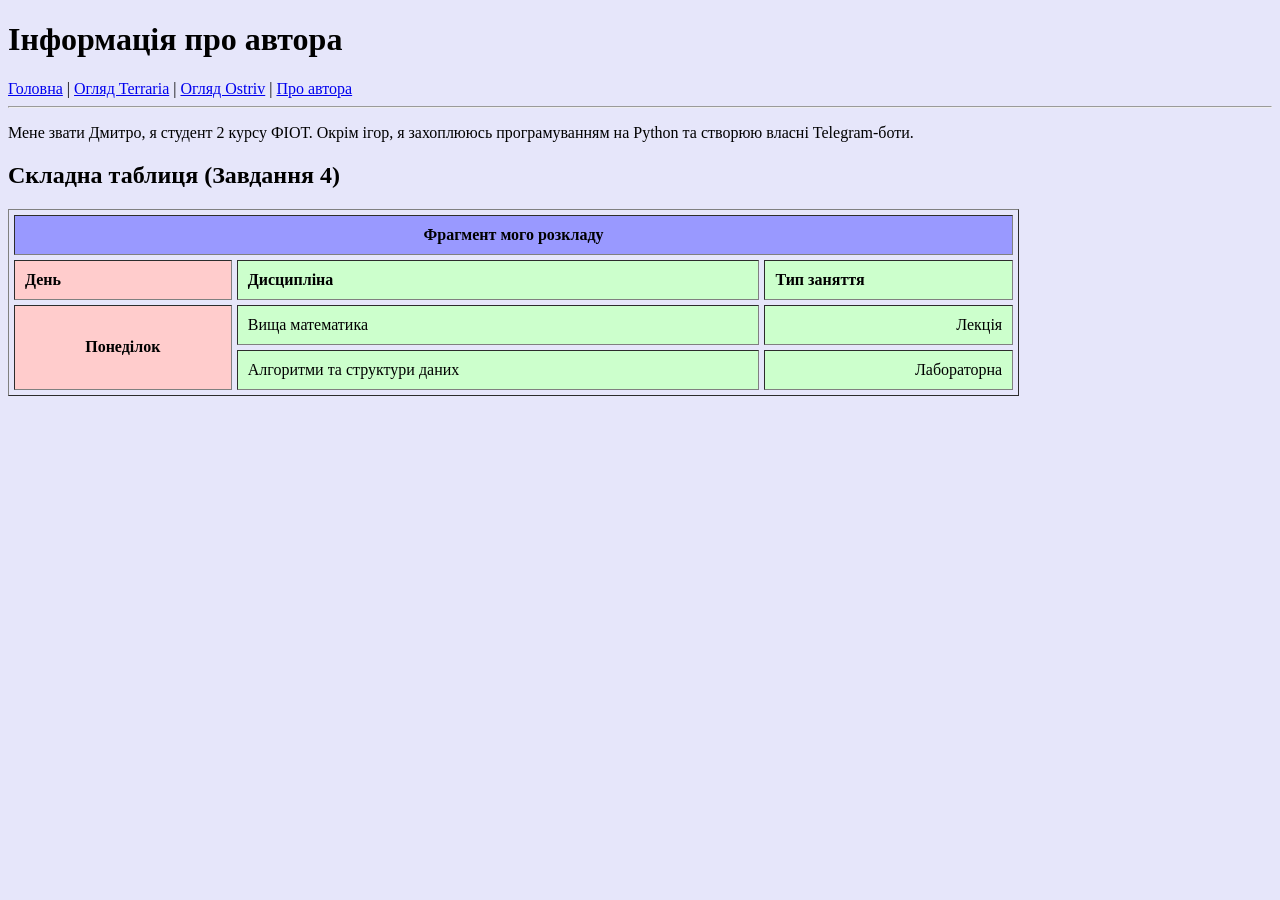
==== about.html @ 7c20283e "Added tables, images and formatting for Lab 2" ====
<!DOCTYPE html>
<html lang="uk">
<head>
    <meta charset="UTF-8">
    <meta name="author" content="Дмитро">
    <title>Про автора</title>
</head>
<body bgcolor="#e6e6fa">
    <h1>Інформація про автора</h1>
    <nav>
        <a href="index.html">Головна</a> |
        <a href="terraria.html">Огляд Terraria</a> |
        <a href="ostriv.html">Огляд Ostriv</a> |
        <a href="about.html">Про автора</a>
    </nav>
    <hr>

    <p>Мене звати Дмитро, я студент 2 курсу ФІОТ. Окрім ігор, я захоплююсь програмуванням на Python та створюю власні Telegram-боти.</p>

    <h2>Складна таблиця (Завдання 4)</h2>
    <table border="1" cellspacing="5" cellpadding="10" width="80%">
        
        <colgroup>
            <col style="background-color: #ffcccc;">
            <col span="2" style="background-color: #ccffcc;">
        </colgroup>
        
        <tr align="center">
            <th colspan="3" bgcolor="#9999ff">Фрагмент мого розкладу</th>
        </tr>
        <tr align="left">
            <th>День</th>
            <th>Дисципліна</th>
            <th>Тип заняття</th>
        </tr>
        <tr>
            <td rowspan="2" valign="middle" align="center"><b>Понеділок</b></td>
            <td>Вища математика</td>
            <td align="right">Лекція</td>
        </tr>
        <tr>
            <td>Алгоритми та структури даних</td>
            <td align="right">Лабораторна</td>
        </tr>
    </table>

</body>
</html>
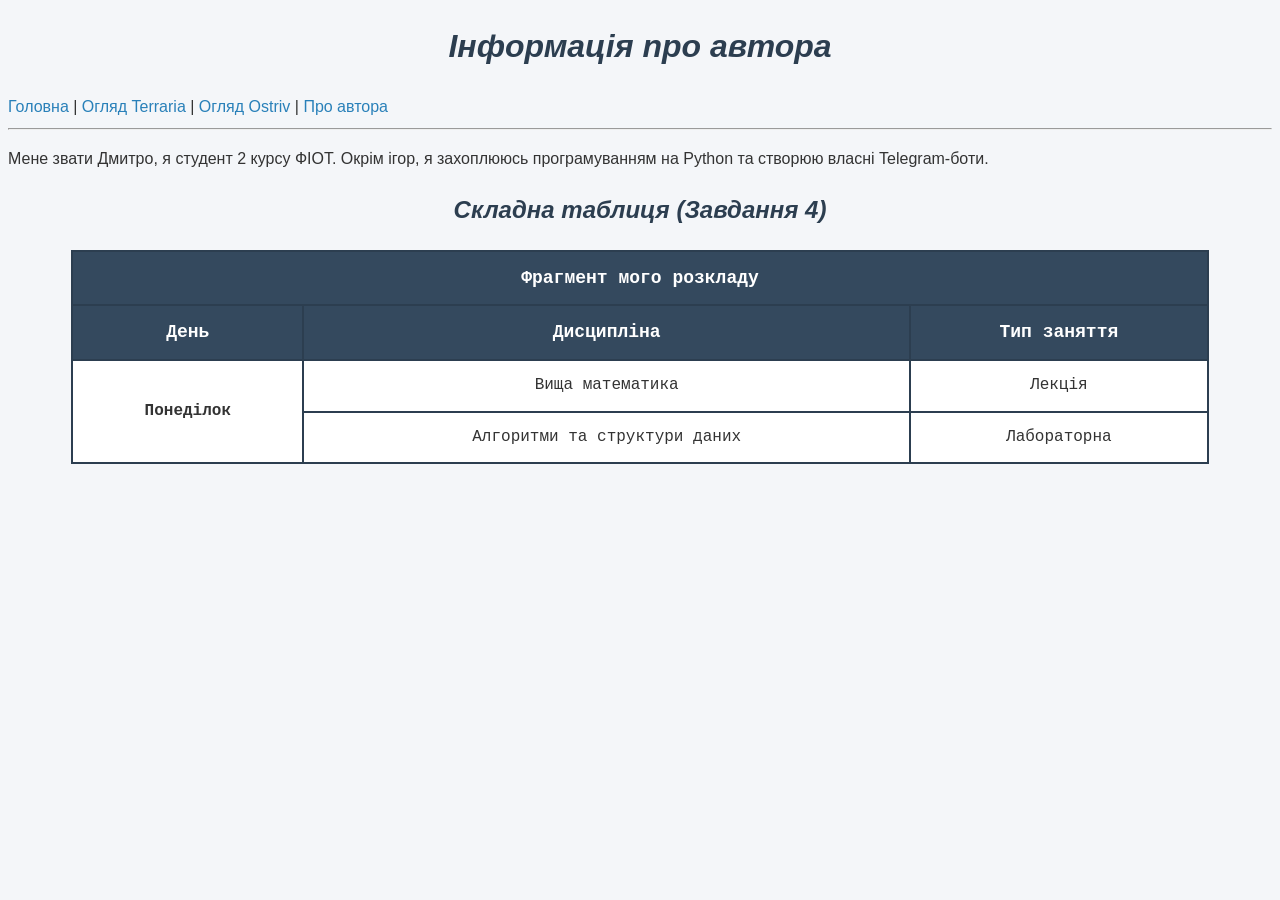
==== commit 92d671fa: "Виконано Лабораторну 3: додано CSS стилі (зовнішні, внутрішні, рівня документу)" ====
--- a/about.html
+++ b/about.html
@@ -4,8 +4,9 @@
     <meta charset="UTF-8">
     <meta name="author" content="Дмитро">
     <title>Про автора</title>
+    <link rel="stylesheet" href="style.css">
 </head>
-<body bgcolor="#e6e6fa">
+<body>
     <h1>Інформація про автора</h1>
     <nav>
         <a href="index.html">Головна</a> |
@@ -18,31 +19,29 @@
     <p>Мене звати Дмитро, я студент 2 курсу ФІОТ. Окрім ігор, я захоплююсь програмуванням на Python та створюю власні Telegram-боти.</p>
 
     <h2>Складна таблиця (Завдання 4)</h2>
-    <table border="1" cellspacing="5" cellpadding="10" width="80%">
-        
+    <table>
         <colgroup>
             <col style="background-color: #ffcccc;">
             <col span="2" style="background-color: #ccffcc;">
         </colgroup>
         
-        <tr align="center">
-            <th colspan="3" bgcolor="#9999ff">Фрагмент мого розкладу</th>
+        <tr>
+            <th colspan="3">Фрагмент мого розкладу</th>
         </tr>
-        <tr align="left">
+        <tr>
             <th>День</th>
             <th>Дисципліна</th>
             <th>Тип заняття</th>
         </tr>
         <tr>
-            <td rowspan="2" valign="middle" align="center"><b>Понеділок</b></td>
+            <td rowspan="2"><b>Понеділок</b></td>
             <td>Вища математика</td>
-            <td align="right">Лекція</td>
+            <td>Лекція</td>
         </tr>
         <tr>
             <td>Алгоритми та структури даних</td>
-            <td align="right">Лабораторна</td>
+            <td>Лабораторна</td>
         </tr>
     </table>
-
 </body>
 </html>
--- a/style.css
+++ b/style.css
@@ -0,0 +1,83 @@
+/* 1. Стилі для тега BODY */
+body {
+    background-color: #f4f6f9; 
+    font-family: Arial, sans-serif;
+    font-size: 16px;
+    line-height: 1.6;
+    color: #333333;
+}
+
+/* 2. Стилі для заголовків */
+h1, h2 {
+    color: #2c3e50;
+    text-align: center; 
+    font-style: italic; 
+}
+/* 3. Базові стилі для посилань */
+a {
+    color: #2980b9;
+    text-decoration: none;
+}
+a:hover {
+    text-decoration: underline;
+}
+
+/* 4. Селектори класу та унікального ідентифікатора  */
+.important-text {
+    color: red !important; 
+    font-weight: bold;
+}
+
+#unique-block {
+    background-color: #e8f4f8;
+    padding: 15px; 
+    border-left: 5px solid #2980b9; 
+}
+
+/* 5. Стилі для списків */
+ul {
+    background-color: #eaf2f8;
+    margin: 20px; 
+    padding: 15px; 
+    border: 1px dashed #3498db; 
+}
+
+ol {
+    background-color: #fdf2e9;
+    margin: 20px;
+    padding: 15px;
+    border: 2px solid #e67e22;
+}
+
+dl {
+    background-color: #eaeded;
+    padding: 15px;
+    border-radius: 8px; 
+}
+dt {
+    font-weight: bold;
+    color: #16a085;
+}
+
+/* 6. Стилі для таблиць */
+table {
+    width: 90%;
+    margin: 20px auto; 
+    border-collapse: collapse;
+    font-family: "Courier New", Courier, monospace; 
+}
+
+th, td {
+    border: 2px solid #2c3e50; 
+    padding: 12px; 
+    text-align: center;
+}
+
+th {
+    background-color: #34495e; 
+    color: white;
+    font-size: 18px;
+}
+td {
+    background-color: #ffffff;
+}
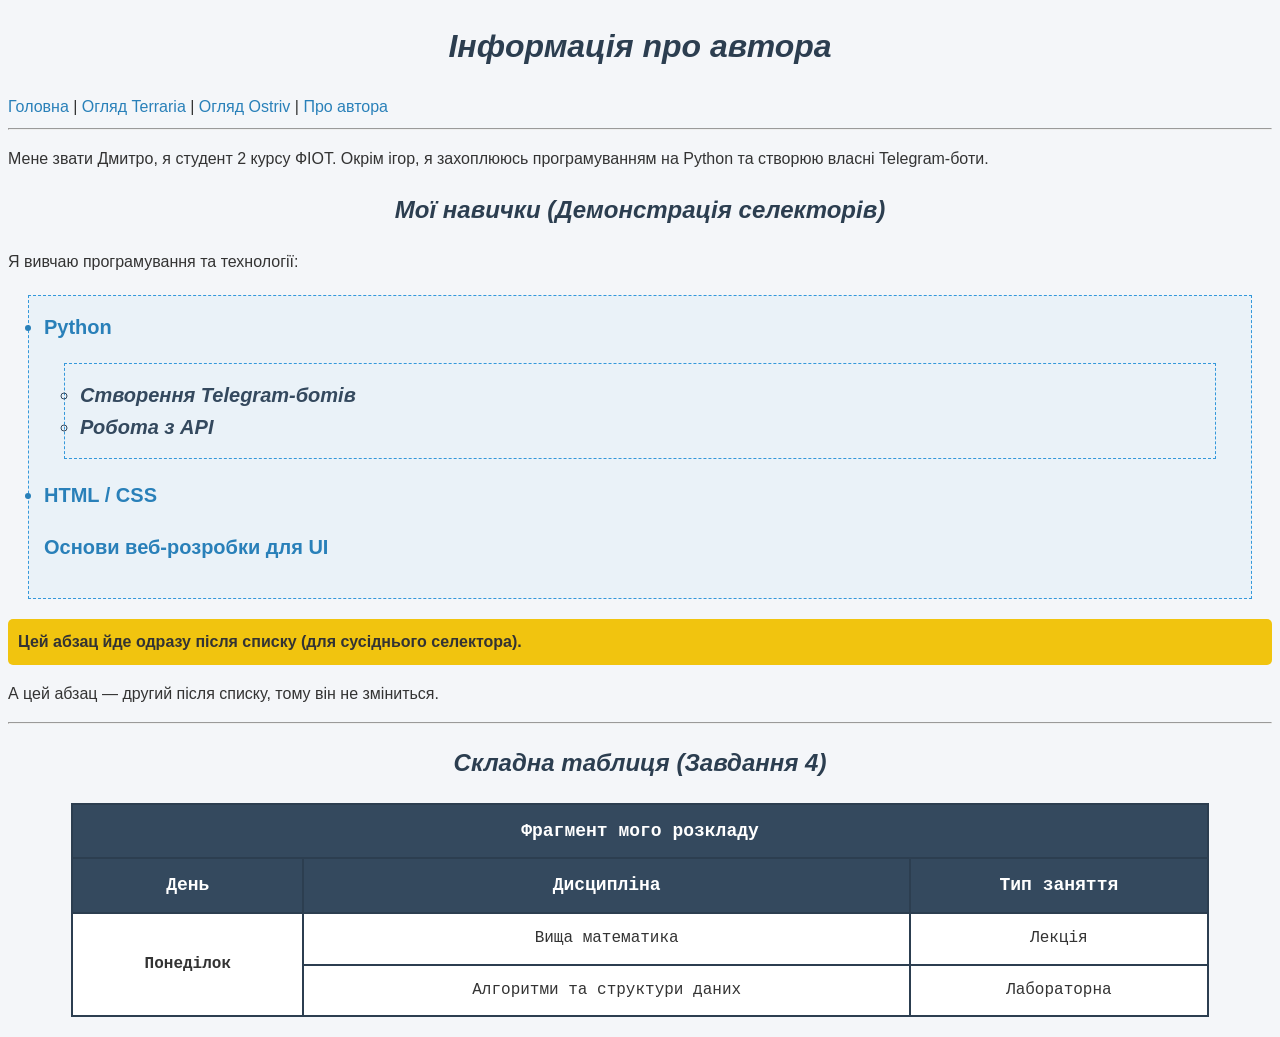
==== commit 2197c494: "Виконано Лабораторну 4: додано контекстні, сусідні та дочірні селектори" ====
--- a/about.html
+++ b/about.html
@@ -17,6 +17,28 @@
     <hr>
 
     <p>Мене звати Дмитро, я студент 2 курсу ФІОТ. Окрім ігор, я захоплююсь програмуванням на Python та створюю власні Telegram-боти.</p>
+
+<div class="skills-block">
+        <h2>Мої навички (Демонстрація селекторів)</h2>
+        <p>Я вивчаю програмування та технології:</p>
+        
+        <ul class="main-list">
+            <li>Python
+                <ul>
+                    <li>Створення Telegram-ботів</li>
+                    <li>Робота з API</li>
+                </ul>
+            </li>
+            <li>HTML / CSS
+                <p>Основи веб-розробки для UI</p>
+            </li>
+        </ul>
+        
+        <p>Цей абзац йде одразу після списку (для сусіднього селектора).</p>
+        <p>А цей абзац — другий після списку, тому він не зміниться.</p>
+    </div>
+    <hr>
+
 
     <h2>Складна таблиця (Завдання 4)</h2>
     <table>
--- a/style.css
+++ b/style.css
@@ -80,4 +80,29 @@
 }
 td {
     background-color: #ffffff;
+}
+
+
+/* ЛАБОРАТОРНА 4: КОМБІНАТОРИ (СЕЛЕКТОРИ)*/
+
+/* 1. Контекстний селектор (пробіл)  */
+.skills-block li {
+    font-style: italic;
+    color: #34495e;
+}
+
+/* 2. Дочірній селектор  */
+.main-list > li {
+    font-weight: bold;
+    font-size: 20px;
+    color: #2980b9; 
+    font-style: normal; 
+}
+
+/* 3. Сусідній селектор*/
+ul.main-list + p {
+    background-color: #f1c40f;
+    padding: 10px;
+    border-radius: 5px;
+    font-weight: bold;
 }
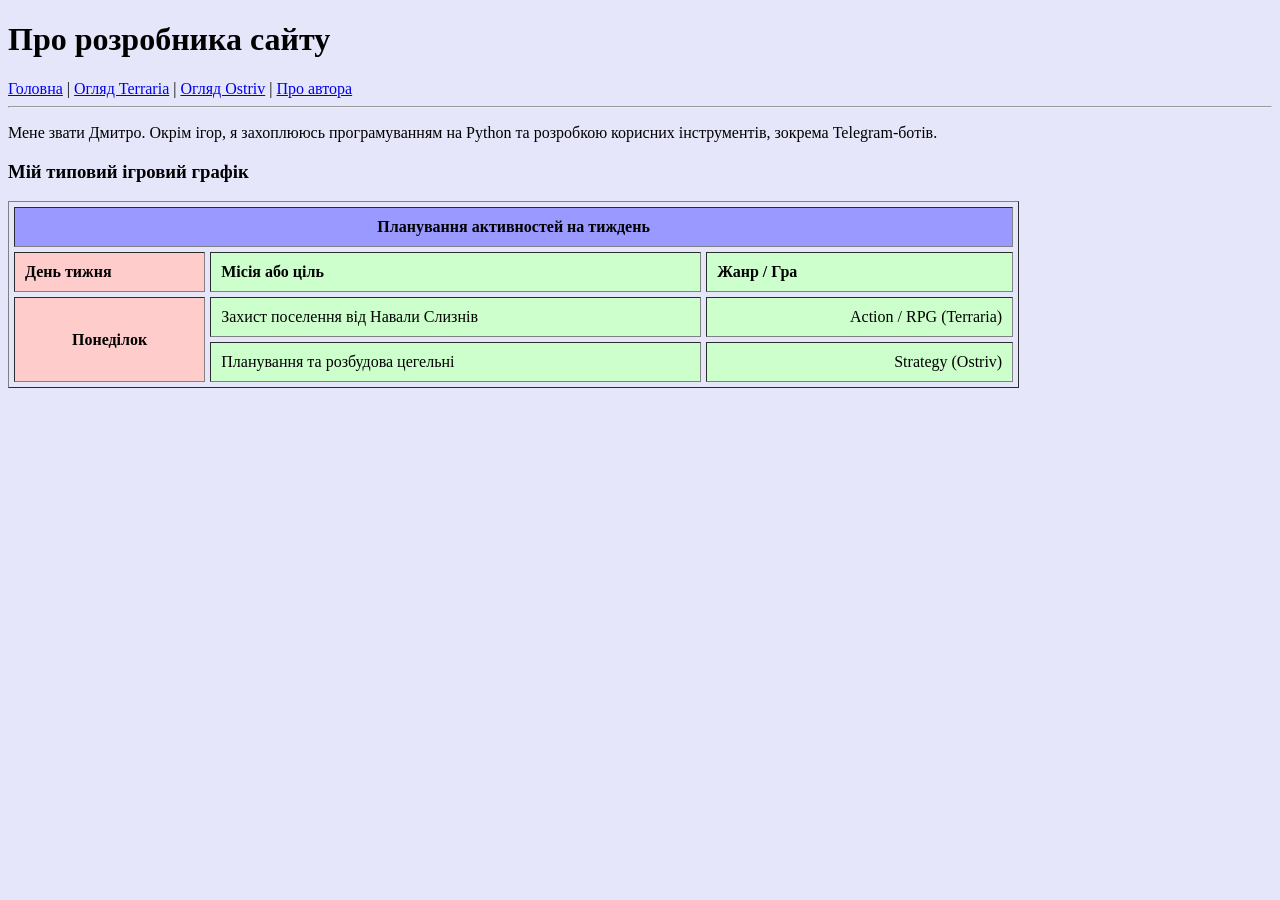
==== commit 3cc8190d: "Невеликий реворк інтерфейсу, та фікс проблем" ====
--- a/about.html
+++ b/about.html
@@ -4,10 +4,9 @@
     <meta charset="UTF-8">
     <meta name="author" content="Дмитро">
     <title>Про автора</title>
-    <link rel="stylesheet" href="style.css">
 </head>
-<body>
-    <h1>Інформація про автора</h1>
+<body bgcolor="#e6e6fa">
+    <h1>Про розробника сайту</h1>
     <nav>
         <a href="index.html">Головна</a> |
         <a href="terraria.html">Огляд Terraria</a> |
@@ -16,54 +15,34 @@
     </nav>
     <hr>
 
-    <p>Мене звати Дмитро, я студент 2 курсу ФІОТ. Окрім ігор, я захоплююсь програмуванням на Python та створюю власні Telegram-боти.</p>
+    <p>Мене звати Дмитро. Окрім ігор, я захоплююсь програмуванням на Python та розробкою корисних інструментів, зокрема Telegram-ботів.</p>
 
-<div class="skills-block">
-        <h2>Мої навички (Демонстрація селекторів)</h2>
-        <p>Я вивчаю програмування та технології:</p>
+    <h3>Мій типовий ігровий графік</h3>
+    <table border="1" cellspacing="5" cellpadding="10" width="80%">
         
-        <ul class="main-list">
-            <li>Python
-                <ul>
-                    <li>Створення Telegram-ботів</li>
-                    <li>Робота з API</li>
-                </ul>
-            </li>
-            <li>HTML / CSS
-                <p>Основи веб-розробки для UI</p>
-            </li>
-        </ul>
-        
-        <p>Цей абзац йде одразу після списку (для сусіднього селектора).</p>
-        <p>А цей абзац — другий після списку, тому він не зміниться.</p>
-    </div>
-    <hr>
-
-
-    <h2>Складна таблиця (Завдання 4)</h2>
-    <table>
         <colgroup>
             <col style="background-color: #ffcccc;">
             <col span="2" style="background-color: #ccffcc;">
         </colgroup>
         
-        <tr>
-            <th colspan="3">Фрагмент мого розкладу</th>
+        <tr align="center">
+            <th colspan="3" bgcolor="#9999ff">Планування активностей на тиждень</th>
+        </tr>
+        <tr align="left">
+            <th>День тижня</th>
+            <th>Місія або ціль</th>
+            <th>Жанр / Гра</th>
         </tr>
         <tr>
-            <th>День</th>
-            <th>Дисципліна</th>
-            <th>Тип заняття</th>
+            <td rowspan="2" valign="middle" align="center"><b>Понеділок</b></td>
+            <td>Захист поселення від Навали Слизнів</td>
+            <td align="right">Action / RPG (Terraria)</td>
         </tr>
         <tr>
-            <td rowspan="2"><b>Понеділок</b></td>
-            <td>Вища математика</td>
-            <td>Лекція</td>
-        </tr>
-        <tr>
-            <td>Алгоритми та структури даних</td>
-            <td>Лабораторна</td>
+            <td>Планування та розбудова цегельні</td>
+            <td align="right">Strategy (Ostriv)</td>
         </tr>
     </table>
+
 </body>
 </html>
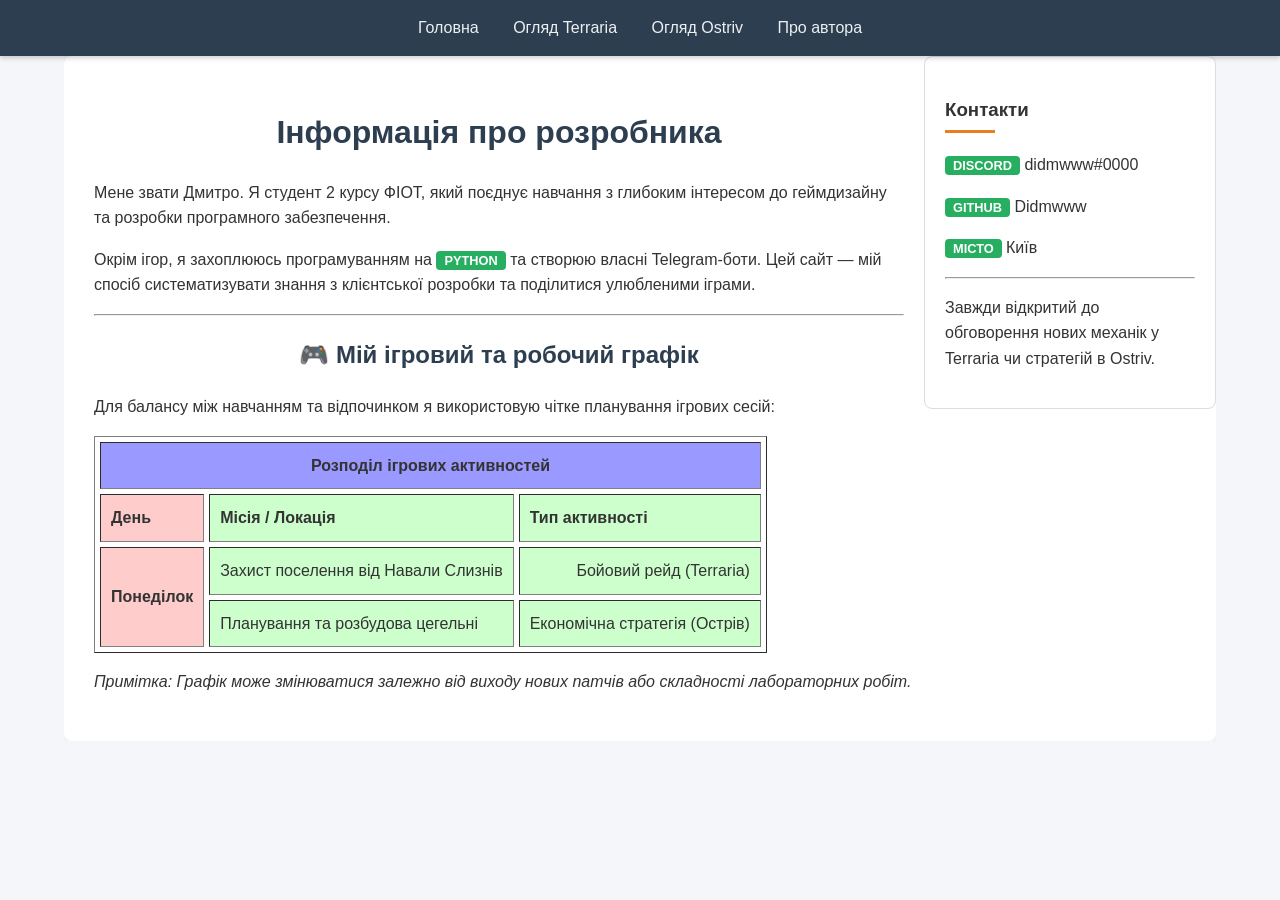
==== commit 4da05204: "лаба5 з додаванням оновленого коду до about.html" ====
--- a/about.html
+++ b/about.html
@@ -3,46 +3,69 @@
 <head>
     <meta charset="UTF-8">
     <meta name="author" content="Дмитро">
-    <title>Про автора</title>
+    <title>Про автора — Ігровий Блог</title>
+    <link rel="stylesheet" href="style.css">
 </head>
-<body bgcolor="#e6e6fa">
-    <h1>Про розробника сайту</h1>
+<body>
+
     <nav>
-        <a href="index.html">Головна</a> |
-        <a href="terraria.html">Огляд Terraria</a> |
-        <a href="ostriv.html">Огляд Ostriv</a> |
+        <a href="index.html">Головна</a>
+        <a href="terraria.html">Огляд Terraria</a>
+        <a href="ostriv.html">Огляд Ostriv</a>
         <a href="about.html">Про автора</a>
     </nav>
-    <hr>
 
-    <p>Мене звати Дмитро. Окрім ігор, я захоплююсь програмуванням на Python та розробкою корисних інструментів, зокрема Telegram-ботів.</p>
+    <div class="main-wrapper clearfix">
+        
+        <aside class="sidebar">
+            <h3>Контакти</h3>
+            <p><span class="game-tag">Discord</span> didmwww#0000</p>
+            <p><span class="game-tag">GitHub</span> Didmwww</p>
+            <p><span class="game-tag">Місто</span> Київ</p>
+            <hr>
+            <p>Завжди відкритий до обговорення нових механік у Terraria чи стратегій в Ostriv.</p>
+        </aside>
 
-    <h3>Мій типовий ігровий графік</h3>
-    <table border="1" cellspacing="5" cellpadding="10" width="80%">
-        
-        <colgroup>
-            <col style="background-color: #ffcccc;">
-            <col span="2" style="background-color: #ccffcc;">
-        </colgroup>
-        
-        <tr align="center">
-            <th colspan="3" bgcolor="#9999ff">Планування активностей на тиждень</th>
-        </tr>
-        <tr align="left">
-            <th>День тижня</th>
-            <th>Місія або ціль</th>
-            <th>Жанр / Гра</th>
-        </tr>
-        <tr>
-            <td rowspan="2" valign="middle" align="center"><b>Понеділок</b></td>
-            <td>Захист поселення від Навали Слизнів</td>
-            <td align="right">Action / RPG (Terraria)</td>
-        </tr>
-        <tr>
-            <td>Планування та розбудова цегельні</td>
-            <td align="right">Strategy (Ostriv)</td>
-        </tr>
-    </table>
+        <div class="content-area">
+            <h1>Інформація про розробника</h1>
+            
+            <p>Мене звати Дмитро. Я студент 2 курсу ФІОТ, який поєднує навчання з глибоким інтересом до геймдизайну та розробки програмного забезпечення.</p>
+
+            <p>Окрім ігор, я захоплююсь програмуванням на <span class="game-tag">Python</span> та створюю власні Telegram-боти. Цей сайт — мій спосіб систематизувати знання з клієнтської розробки та поділитися улюбленими іграми.</p>
+
+            <hr>
+
+            <h2>Мій ігровий та робочий графік</h2>
+            <p>Для балансу між навчанням та відпочинком я використовую чітке планування ігрових сесій:</p>
+
+            <table border="1" cellspacing="5" cellpadding="10">
+                <colgroup>
+                    <col style="background-color: #ffcccc;">
+                    <col span="2" style="background-color: #ccffcc;">
+                </colgroup>
+                
+                <tr align="center">
+                    <th colspan="3" bgcolor="#9999ff">Розподіл ігрових активностей</th>
+                </tr>
+                <tr align="left">
+                    <th>День</th>
+                    <th>Місія / Локація</th>
+                    <th>Тип активності</th>
+                </tr>
+                <tr>
+                    <td rowspan="2" valign="middle" align="center"><b>Понеділок</b></td>
+                    <td>Захист поселення від Навали Слизнів</td>
+                    <td align="right">Бойовий рейд (Terraria)</td>
+                </tr>
+                <tr>
+                    <td>Планування та розбудова цегельні</td>
+                    <td align="right">Економічна стратегія (Острів)</td>
+                </tr>
+            </table>
+
+            <p><i>Примітка: Графік може змінюватися залежно від виходу нових патчів або складності лабораторних робіт.</i></p>
+        </div>
+    </div>
 
 </body>
 </html>
--- a/style.css
+++ b/style.css
@@ -0,0 +1,99 @@
+/* --- СТИЛІ З ПОПЕРЕДНІХ ЛАБ (Збережено) --- */
+body {
+    background-color: #f4f6f9; 
+    font-family: Arial, sans-serif;
+    margin: 0; padding: 0; /* Прибираємо дефолтні відступи */
+    line-height: 1.6;
+    color: #333333;
+}
+
+h1, h2 {
+    color: #2c3e50;
+    text-align: center; 
+}
+
+/* --- ЛАБОРАТОРНА 5: ПОЗИЦІОНУВАННЯ ТА ПСЕВДОЕЛЕМЕНТИ --- */
+
+/* Контейнер для всього сайту */
+.main-wrapper {
+    width: 90%;
+    max-width: 1200px;
+    margin: 0 auto;
+    overflow: hidden; /* Очищення потоку після float */
+}
+
+/* Фіксоване меню (Position) */
+nav {
+    position: sticky;
+    top: 0;
+    z-index: 1000;
+    background-color: #2c3e50;
+    padding: 15px;
+    text-align: center;
+    box-shadow: 0 2px 5px rgba(0,0,0,0.2);
+}
+
+/* Псевдокласи для посилань у меню */
+nav a:link { color: #ecf0f1; text-decoration: none; padding: 5px 15px; transition: 0.3s; }
+nav a:visited { color: #bdc3c7; }
+nav a:hover { background-color: #34495e; border-radius: 5px; color: #f1c40f; }
+nav a:active { color: #e67e22; }
+
+/* Бокова панель (Float) */
+.sidebar {
+    float: right;
+    width: 250px;
+    background: #ffffff;
+    padding: 20px;
+    margin-left: 20px;
+    border: 1px solid #ddd;
+    border-radius: 8px;
+}
+
+/* Основний контент (Div як блок) */
+.content-area {
+    background: white;
+    padding: 30px;
+    border-radius: 8px;
+    box-shadow: 0 0 10px rgba(0,0,0,0.05);
+}
+
+/* Рядковий елемент (Span) для виділення */
+.game-tag {
+    background: #27ae60;
+    color: white;
+    padding: 2px 8px;
+    border-radius: 4px;
+    font-size: 0.8em;
+    font-weight: bold;
+    text-transform: uppercase;
+}
+
+/* Псевдоклас :first-child (Стилізуємо перший абзац у статті) */
+.content-area p:first-child {
+    font-size: 1.2em;
+    color: #34495e;
+    border-left: 4px solid #f1c40f;
+    padding-left: 15px;
+}
+
+/* Псевдоелементи :before та :after */
+h2::before {
+    content: "🎮 ";
+}
+
+.sidebar h3::after {
+    content: "";
+    display: block;
+    width: 50px;
+    height: 3px;
+    background: #e67e22;
+    margin-top: 5px;
+}
+
+/* Очищення float (clearfix) */
+.clearfix::after {
+    content: "";
+    display: table;
+    clear: both;
+}
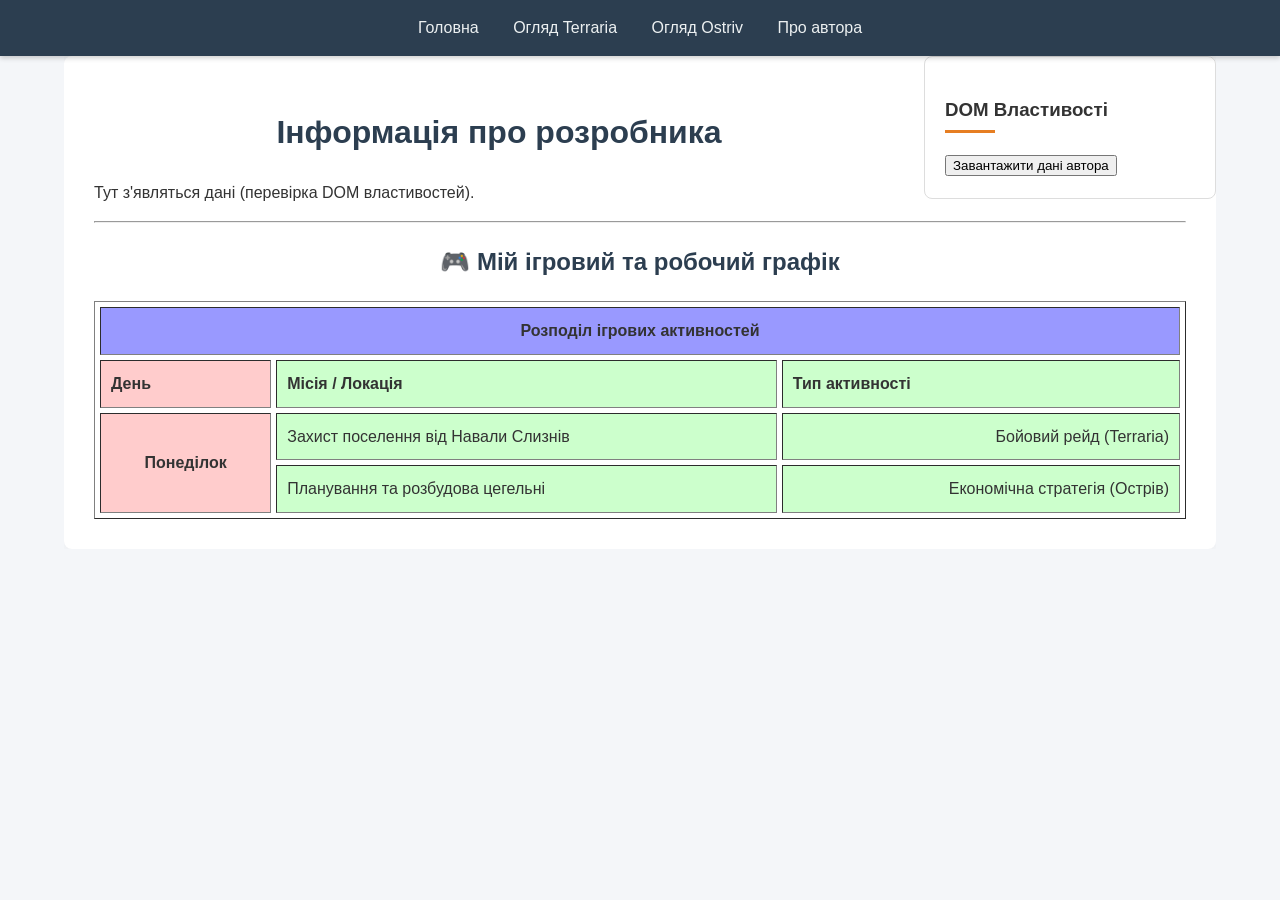
==== commit 963ae228: "лаба6" ====
--- a/about.html
+++ b/about.html
@@ -3,69 +3,76 @@
 <head>
     <meta charset="UTF-8">
     <meta name="author" content="Дмитро">
-    <title>Про автора — Ігровий Блог</title>
+    <title>Про автора</title>
     <link rel="stylesheet" href="style.css">
 </head>
 <body>
 
-    <nav>
-        <a href="index.html">Головна</a>
-        <a href="terraria.html">Огляд Terraria</a>
-        <a href="ostriv.html">Огляд Ostriv</a>
-        <a href="about.html">Про автора</a>
-    </nav>
+<nav>
+    <a href="index.html">Головна</a>
+    <a href="terraria.html">Огляд Terraria</a>
+    <a href="ostriv.html">Огляд Ostriv</a>
+    <a href="about.html">Про автора</a>
+</nav>
 
-    <div class="main-wrapper clearfix">
+<div class="main-wrapper clearfix">
+    <aside class="sidebar">
+        <h3>DOM Властивості</h3>
+        <button onclick="loadDevData()">Завантажити дані автора</button>
+    </aside>
+
+    <div class="content-area">
+        <h1>Інформація про розробника</h1>
         
-        <aside class="sidebar">
-            <h3>Контакти</h3>
-            <p><span class="game-tag">Discord</span> didmwww#0000</p>
-            <p><span class="game-tag">GitHub</span> Didmwww</p>
-            <p><span class="game-tag">Місто</span> Київ</p>
-            <hr>
-            <p>Завжди відкритий до обговорення нових механік у Terraria чи стратегій в Ostriv.</p>
-        </aside>
+        <p id="info-text">Тут з'являться дані (перевірка DOM властивостей).</p>
+        <div id="dev-card"></div> <script>
+            function loadDevData() {
+                // Виклик власної функції з параметрами
+                showDevInfo("Осадчий", "Дмитро");
 
-        <div class="content-area">
-            <h1>Інформація про розробника</h1>
+                const node = document.getElementById('info-text');
+
+                // Робота з nodeValue / data
+                node.firstChild.data = "Дані успішно оновлено!";
+
+                // Перевірка textContent, innerHTML, outerHTML у консолі
+                console.log("textContent:", node.textContent);
+                console.log("innerHTML:", node.innerHTML);
+                console.log("outerHTML:", node.outerHTML);
+            }
+        </script>
+
+        <hr>
+        <h2>Мій ігровий та робочий графік</h2>
+        
+        <table border="1" cellspacing="5" cellpadding="10" width="100%">
+            <colgroup>
+                <col style="background-color: #ffcccc;">
+                <col span="2" style="background-color: #ccffcc;">
+            </colgroup>
             
-            <p>Мене звати Дмитро. Я студент 2 курсу ФІОТ, який поєднує навчання з глибоким інтересом до геймдизайну та розробки програмного забезпечення.</p>
+            <tr align="center">
+                <th colspan="3" bgcolor="#9999ff">Розподіл ігрових активностей</th>
+            </tr>
+            <tr align="left">
+                <th>День</th>
+                <th>Місія / Локація</th>
+                <th>Тип активності</th>
+            </tr>
+            <tr>
+                <td rowspan="2" valign="middle" align="center"><b>Понеділок</b></td>
+                <td>Захист поселення від Навали Слизнів</td>
+                <td align="right">Бойовий рейд (Terraria)</td>
+            </tr>
+            <tr>
+                <td>Планування та розбудова цегельні</td>
+                <td align="right">Економічна стратегія (Острів)</td>
+            </tr>
+        </table>
 
-            <p>Окрім ігор, я захоплююсь програмуванням на <span class="game-tag">Python</span> та створюю власні Telegram-боти. Цей сайт — мій спосіб систематизувати знання з клієнтської розробки та поділитися улюбленими іграми.</p>
+    </div>
+</div>
 
-            <hr>
-
-            <h2>Мій ігровий та робочий графік</h2>
-            <p>Для балансу між навчанням та відпочинком я використовую чітке планування ігрових сесій:</p>
-
-            <table border="1" cellspacing="5" cellpadding="10">
-                <colgroup>
-                    <col style="background-color: #ffcccc;">
-                    <col span="2" style="background-color: #ccffcc;">
-                </colgroup>
-                
-                <tr align="center">
-                    <th colspan="3" bgcolor="#9999ff">Розподіл ігрових активностей</th>
-                </tr>
-                <tr align="left">
-                    <th>День</th>
-                    <th>Місія / Локація</th>
-                    <th>Тип активності</th>
-                </tr>
-                <tr>
-                    <td rowspan="2" valign="middle" align="center"><b>Понеділок</b></td>
-                    <td>Захист поселення від Навали Слизнів</td>
-                    <td align="right">Бойовий рейд (Terraria)</td>
-                </tr>
-                <tr>
-                    <td>Планування та розбудова цегельні</td>
-                    <td align="right">Економічна стратегія (Острів)</td>
-                </tr>
-            </table>
-
-            <p><i>Примітка: Графік може змінюватися залежно від виходу нових патчів або складності лабораторних робіт.</i></p>
-        </div>
-    </div>
-
+<script src="script.js"></script>
 </body>
 </html>
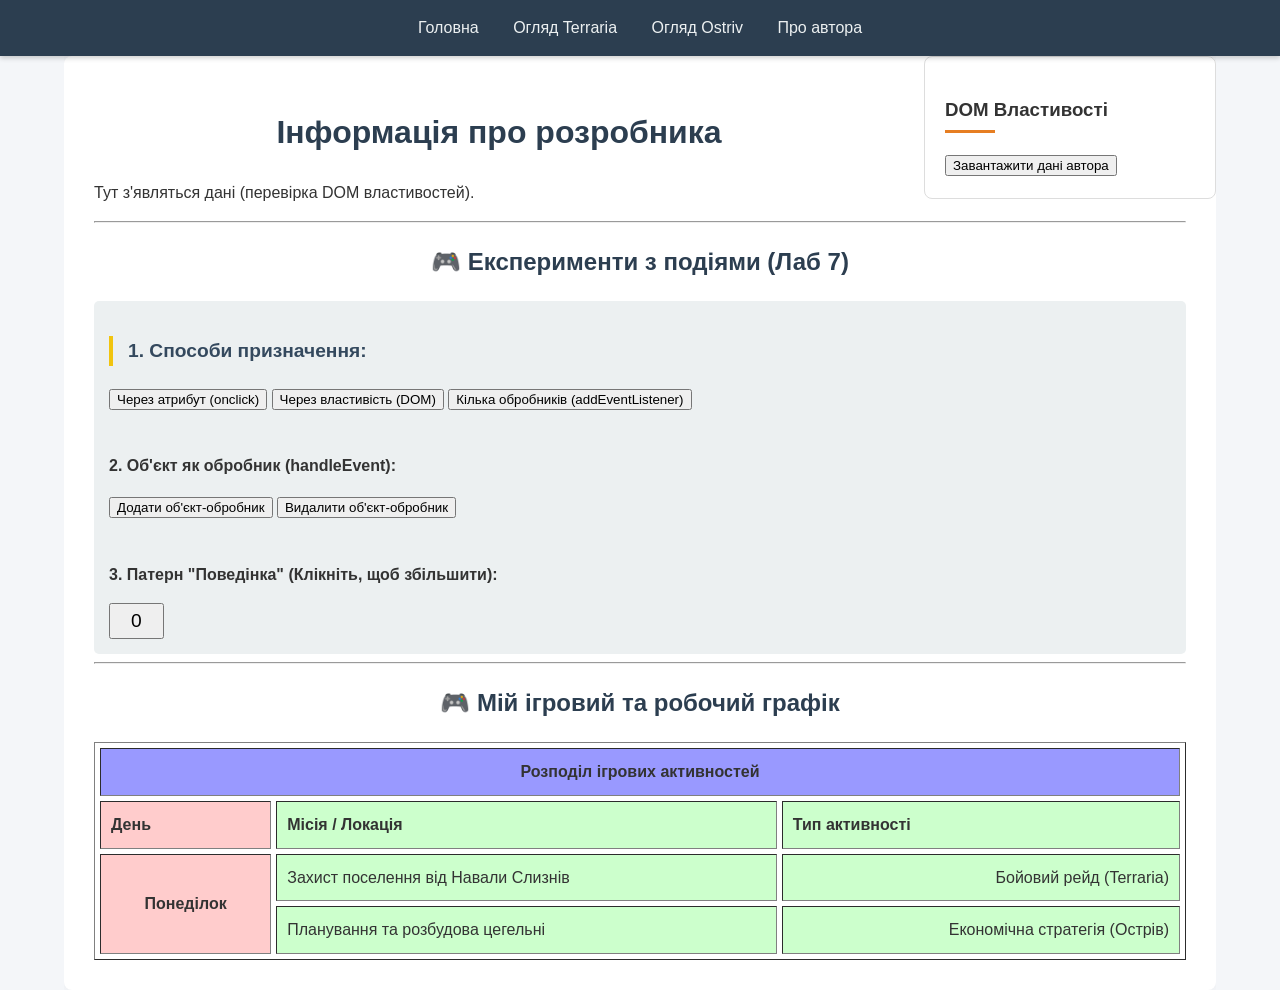
==== commit 63d76244: "лаба7" ====
--- a/about.html
+++ b/about.html
@@ -25,7 +25,9 @@
         <h1>Інформація про розробника</h1>
         
         <p id="info-text">Тут з'являться дані (перевірка DOM властивостей).</p>
-        <div id="dev-card"></div> <script>
+        <div id="dev-card"></div> 
+
+        <script>
             function loadDevData() {
                 // Виклик власної функції з параметрами
                 showDevInfo("Осадчий", "Дмитро");
@@ -41,6 +43,24 @@
                 console.log("outerHTML:", node.outerHTML);
             }
         </script>
+
+        <hr>
+        <h2>Експерименти з подіями (Лаб 7)</h2>
+        <div style="background: #ecf0f1; padding: 15px; border-radius: 5px;">
+            <p><b>1. Способи призначення:</b></p>
+            <button onclick="attrHandler()">Через атрибут (onclick)</button>
+            <button id="prop-btn">Через властивість (DOM)</button>
+            <button id="multi-btn">Кілька обробників (addEventListener)</button>
+            
+            <br><br>
+            <p><b>2. Об'єкт як обробник (handleEvent):</b></p>
+            <button id="obj-btn">Додати об'єкт-обробник</button>
+            <button id="remove-obj-btn">Видалити об'єкт-обробник</button>
+            
+            <br><br>
+            <p><b>3. Патерн "Поведінка" (Клікніть, щоб збільшити):</b></p>
+            <button data-behavior="counter" style="font-size: 1.2em; padding: 5px 20px;">0</button>
+        </div>
 
         <hr>
         <h2>Мій ігровий та робочий графік</h2>
@@ -69,7 +89,6 @@
                 <td align="right">Економічна стратегія (Острів)</td>
             </tr>
         </table>
-
     </div>
 </div>
 
--- a/style.css
+++ b/style.css
@@ -11,8 +11,6 @@
     color: #2c3e50;
     text-align: center; 
 }
-
-/* --- ЛАБОРАТОРНА 5: ПОЗИЦІОНУВАННЯ ТА ПСЕВДОЕЛЕМЕНТИ --- */
 
 /* Контейнер для всього сайту */
 .main-wrapper {
@@ -96,4 +94,14 @@
     content: "";
     display: table;
     clear: both;
+}
+
+/* --- ЛАБОРАТОРНА 7: СТИЛІ ДЛЯ ПОДІЙ --- */
+.highlight {
+    background-color: #f1c40f;
+    font-weight: bold;
+    color: #2c3e50 !important; /* Важливо, щоб перебити старі стилі */
+    padding: 2px 5px;
+    border-radius: 3px;
+    transition: all 0.3s ease;
 }
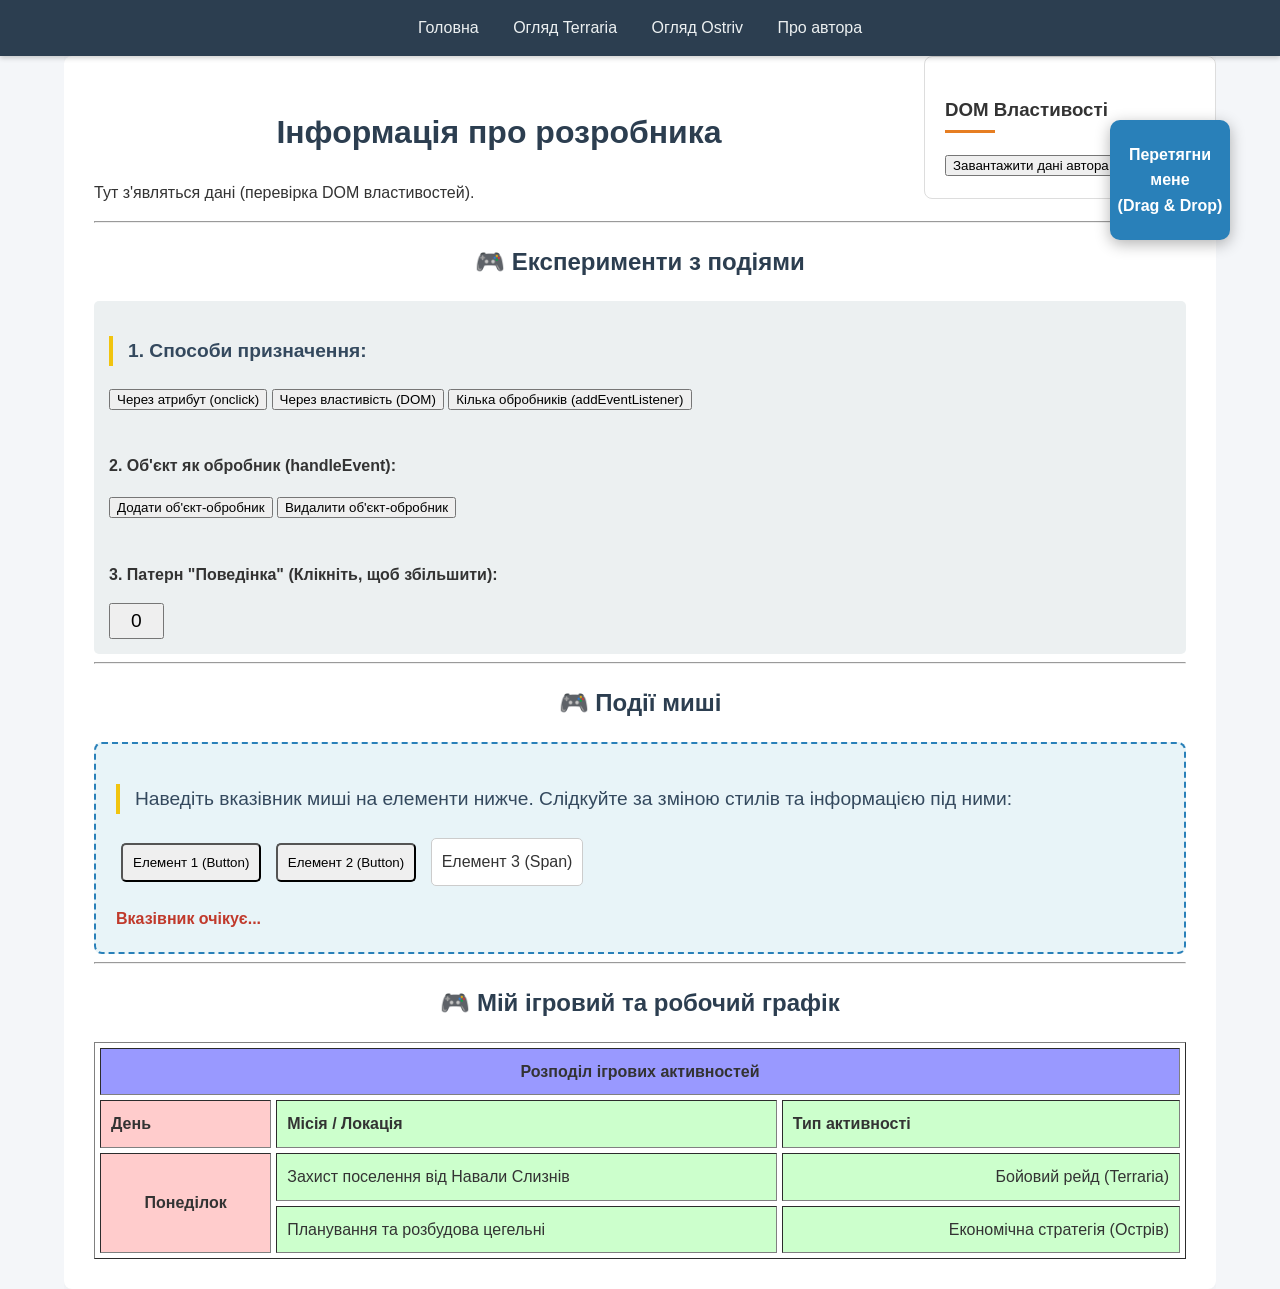
==== commit 9497c4cd: "лаба8" ====
--- a/about.html
+++ b/about.html
@@ -15,6 +15,10 @@
     <a href="about.html">Про автора</a>
 </nav>
 
+<div id="drag-item" style="width: 120px; height: 120px; background-color: #2980b9; color: white; display: flex; align-items: center; justify-content: center; text-align: center; position: absolute; top: 120px; right: 50px; cursor: grab; border-radius: 10px; z-index: 1000; box-shadow: 0 4px 15px rgba(0,0,0,0.3); font-weight: bold; user-select: none;">
+    Перетягни мене<br>(Drag & Drop)
+</div>
+
 <div class="main-wrapper clearfix">
     <aside class="sidebar">
         <h3>DOM Властивості</h3>
@@ -29,15 +33,9 @@
 
         <script>
             function loadDevData() {
-                // Виклик власної функції з параметрами
                 showDevInfo("Осадчий", "Дмитро");
-
                 const node = document.getElementById('info-text');
-
-                // Робота з nodeValue / data
                 node.firstChild.data = "Дані успішно оновлено!";
-
-                // Перевірка textContent, innerHTML, outerHTML у консолі
                 console.log("textContent:", node.textContent);
                 console.log("innerHTML:", node.innerHTML);
                 console.log("outerHTML:", node.outerHTML);
@@ -45,7 +43,7 @@
         </script>
 
         <hr>
-        <h2>Експерименти з подіями (Лаб 7)</h2>
+        <h2>Експерименти з подіями</h2>
         <div style="background: #ecf0f1; padding: 15px; border-radius: 5px;">
             <p><b>1. Способи призначення:</b></p>
             <button onclick="attrHandler()">Через атрибут (onclick)</button>
@@ -60,6 +58,16 @@
             <br><br>
             <p><b>3. Патерн "Поведінка" (Клікніть, щоб збільшити):</b></p>
             <button data-behavior="counter" style="font-size: 1.2em; padding: 5px 20px;">0</button>
+        </div>
+
+        <hr>
+        <h2>Події миші</h2>
+        <div id="hover-zone" style="padding: 20px; background: #e8f4f8; border: 2px dashed #2980b9; border-radius: 8px;">
+            <p>Наведіть вказівник миші на елементи нижче. Слідкуйте за зміною стилів та інформацією під ними:</p>
+            <button class="hover-item" style="padding: 10px;">Елемент 1 (Button)</button>
+            <button class="hover-item" style="padding: 10px;">Елемент 2 (Button)</button>
+            <span class="hover-item" style="padding: 10px; background: #fff; border: 1px solid #ccc; display: inline-block;">Елемент 3 (Span)</span>
+            <div id="hover-info" style="margin-top: 15px; font-weight: bold; color: #c0392b; min-height: 24px;">Вказівник очікує...</div>
         </div>
 
         <hr>
--- a/style.css
+++ b/style.css
@@ -104,4 +104,12 @@
     padding: 2px 5px;
     border-radius: 3px;
     transition: all 0.3s ease;
+}
+
+/* --- ЛАБОРАТОРНА 8: СТИЛІ ДЛЯ ПОДІЙ МИШІ --- */
+.hover-item {
+    transition: all 0.3s ease;
+    cursor: pointer;
+    margin: 5px;
+    border-radius: 5px;
 }
